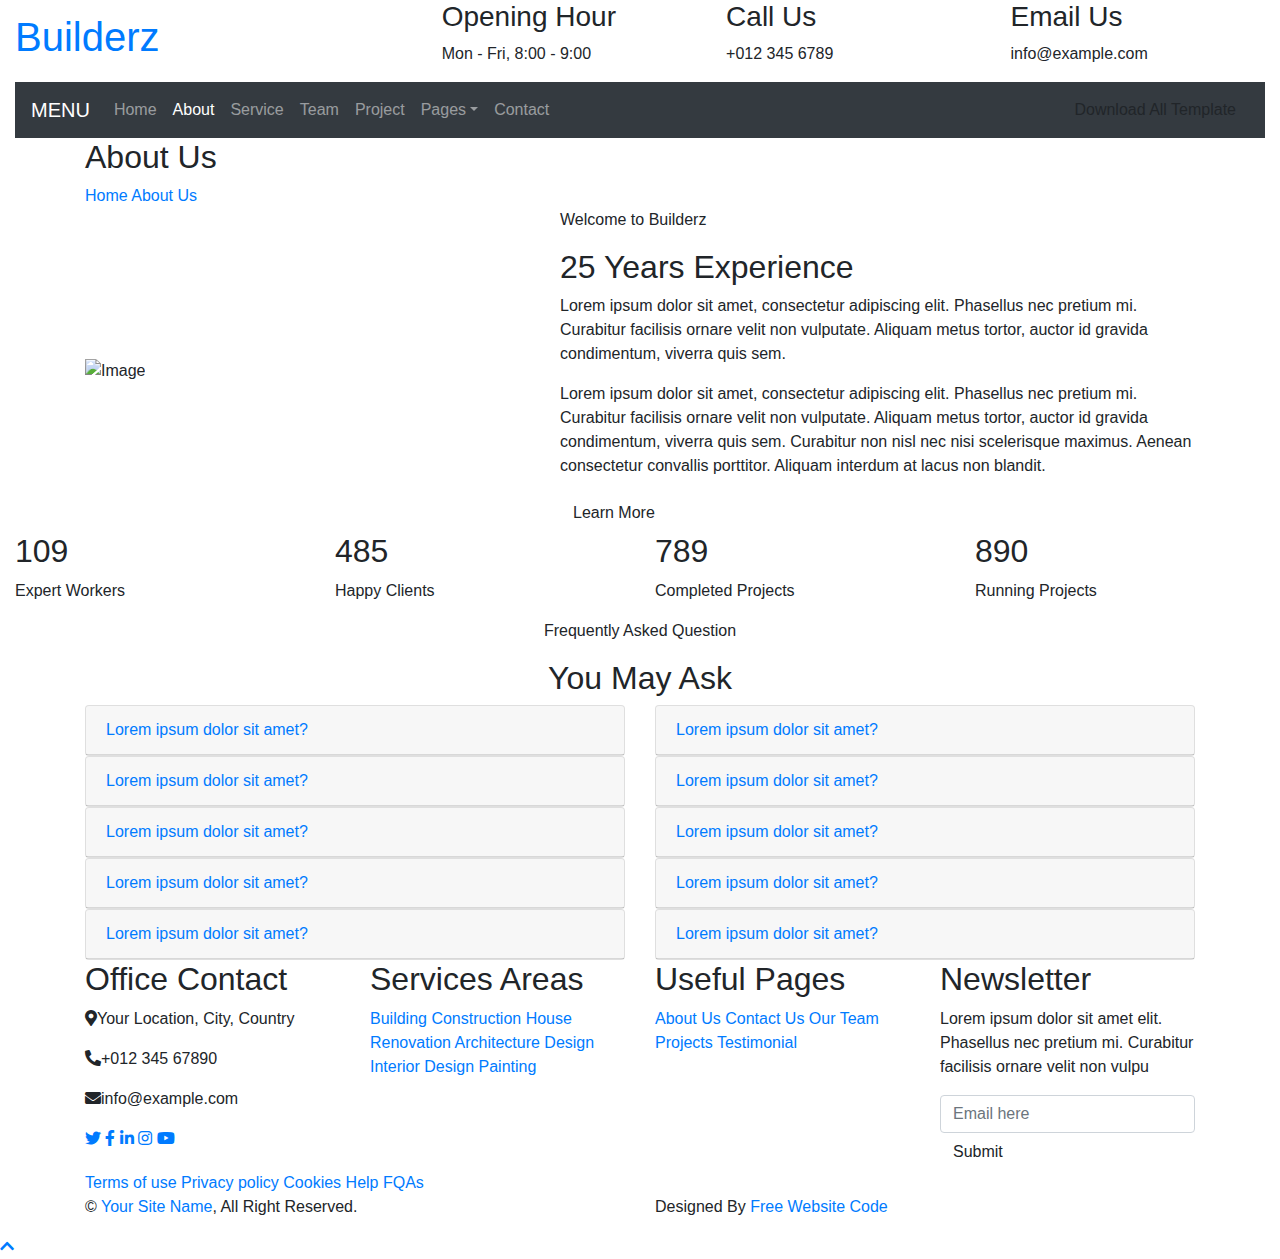
==== about.html @ ecb4511b "uploaded html files" ====
<!DOCTYPE html>
<html lang="en">
    <head>
        <meta charset="utf-8">
        <title>Builderz - Construction Company Website Template</title>
        <meta content="width=device-width, initial-scale=1.0" name="viewport">
        <meta content="Construction Company Website Template" name="keywords">
        <meta content="Construction Company Website Template" name="description">

        <!-- Favicon -->
        <link href="img/favicon.ico" rel="icon">

        <!-- Google Font -->
        <link href="https://fonts.googleapis.com/css2?family=Poppins:wght@100;200;300;400;500;600;700;800;900&display=swap" rel="stylesheet">

        <!-- CSS Libraries -->
        <link href="https://stackpath.bootstrapcdn.com/bootstrap/4.4.1/css/bootstrap.min.css" rel="stylesheet">
        <link href="https://cdnjs.cloudflare.com/ajax/libs/font-awesome/5.10.0/css/all.min.css" rel="stylesheet">
        <link href="lib/flaticon/font/flaticon.css" rel="stylesheet"> 
        <link href="lib/animate/animate.min.css" rel="stylesheet">
        <link href="lib/owlcarousel/assets/owl.carousel.min.css" rel="stylesheet">
        <link href="lib/lightbox/css/lightbox.min.css" rel="stylesheet">
        <link href="lib/slick/slick.css" rel="stylesheet">
        <link href="lib/slick/slick-theme.css" rel="stylesheet">

        <!-- Template Stylesheet -->
        <link href="css/style.css" rel="stylesheet">
    </head>

    <body>
        <div class="wrapper">
            <!-- Top Bar Start -->
            <div class="top-bar">
                <div class="container-fluid">
                    <div class="row align-items-center">
                        <div class="col-lg-4 col-md-12">
                            <div class="logo">
                                <a href="index.html">
                                    <h1>Builderz</h1>
                                    <!-- <img src="img/logo.jpg" alt="Logo"> -->
                                </a>
                            </div>
                        </div>
                        <div class="col-lg-8 col-md-7 d-none d-lg-block">
                            <div class="row">
                                <div class="col-4">
                                    <div class="top-bar-item">
                                        <div class="top-bar-icon">
                                            <i class="flaticon-calendar"></i>
                                        </div>
                                        <div class="top-bar-text">
                                            <h3>Opening Hour</h3>
                                            <p>Mon - Fri, 8:00 - 9:00</p>
                                        </div>
                                    </div>
                                </div>
                                <div class="col-4">
                                    <div class="top-bar-item">
                                        <div class="top-bar-icon">
                                            <i class="flaticon-call"></i>
                                        </div>
                                        <div class="top-bar-text">
                                            <h3>Call Us</h3>
                                            <p>+012 345 6789</p>
                                        </div>
                                    </div>
                                </div>
                                <div class="col-4">
                                    <div class="top-bar-item">
                                        <div class="top-bar-icon">
                                            <i class="flaticon-send-mail"></i>
                                        </div>
                                        <div class="top-bar-text">
                                            <h3>Email Us</h3>
                                            <p>info@example.com</p>
                                        </div>
                                    </div>
                                </div>
                            </div>
                        </div>
                    </div>
                </div>
            </div>
            <!-- Top Bar End -->

            <!-- Nav Bar Start -->
            <div class="nav-bar">
                <div class="container-fluid">
                    <nav class="navbar navbar-expand-lg bg-dark navbar-dark">
                        <a href="#" class="navbar-brand">MENU</a>
                        <button type="button" class="navbar-toggler" data-toggle="collapse" data-target="#navbarCollapse">
                            <span class="navbar-toggler-icon"></span>
                        </button>

                        <div class="collapse navbar-collapse justify-content-between" id="navbarCollapse">
                            <div class="navbar-nav mr-auto">
                                <a href="index.html" class="nav-item nav-link">Home</a>
                                <a href="about.html" class="nav-item nav-link active">About</a>
                                <a href="service.html" class="nav-item nav-link">Service</a>
                                <a href="team.html" class="nav-item nav-link">Team</a>
                                <a href="portfolio.html" class="nav-item nav-link">Project</a>
                                <div class="nav-item dropdown">
                                    <a href="#" class="nav-link dropdown-toggle" data-toggle="dropdown">Pages</a>
                                    <div class="dropdown-menu">
                                        <a href="blog.html" class="dropdown-item">Blog Page</a>
                                        <a href="single.html" class="dropdown-item">Single Page</a>
                                    </div>
                                </div>
                                <a href="contact.html" class="nav-item nav-link">Contact</a>
                            </div>
                            <div class="ml-auto">
                                <a class="btn" href="https://freewebsitecode.com">Download All Template</a>
                            </div>
                        </div>
                    </nav>
                </div>
            </div>
            <!-- Nav Bar End -->
            
            
            <!-- Page Header Start -->
            <div class="page-header">
                <div class="container">
                    <div class="row">
                        <div class="col-12">
                            <h2>About Us</h2>
                        </div>
                        <div class="col-12">
                            <a href="">Home</a>
                            <a href="">About Us</a>
                        </div>
                    </div>
                </div>
            </div>
            <!-- Page Header End -->


            <!-- About Start -->
            <div class="about wow fadeInUp" data-wow-delay="0.1s">
                <div class="container">
                    <div class="row align-items-center">
                        <div class="col-lg-5 col-md-6">
                            <div class="about-img">
                                <img src="img/about.jpg" alt="Image">
                            </div>
                        </div>
                        <div class="col-lg-7 col-md-6">
                            <div class="section-header text-left">
                                <p>Welcome to Builderz</p>
                                <h2>25 Years Experience</h2>
                            </div>
                            <div class="about-text">
                                <p>
                                    Lorem ipsum dolor sit amet, consectetur adipiscing elit. Phasellus nec pretium mi. Curabitur facilisis ornare velit non vulputate. Aliquam metus tortor, auctor id gravida condimentum, viverra quis sem.
                                </p>
                                <p>
                                    Lorem ipsum dolor sit amet, consectetur adipiscing elit. Phasellus nec pretium mi. Curabitur facilisis ornare velit non vulputate. Aliquam metus tortor, auctor id gravida condimentum, viverra quis sem. Curabitur non nisl nec nisi scelerisque maximus. Aenean consectetur convallis porttitor. Aliquam interdum at lacus non blandit.
                                </p>
                                <a class="btn" href="">Learn More</a>
                            </div>
                        </div>
                    </div>
                </div>
            </div>
            <!-- About End -->
            
            
            <!-- Fact Start -->
            <div class="fact">
                <div class="container-fluid">
                    <div class="row counters">
                        <div class="col-md-6 fact-left wow slideInLeft">
                            <div class="row">
                                <div class="col-6">
                                    <div class="fact-icon">
                                        <i class="flaticon-worker"></i>
                                    </div>
                                    <div class="fact-text">
                                        <h2 data-toggle="counter-up">109</h2>
                                        <p>Expert Workers</p>
                                    </div>
                                </div>
                                <div class="col-6">
                                    <div class="fact-icon">
                                        <i class="flaticon-building"></i>
                                    </div>
                                    <div class="fact-text">
                                        <h2 data-toggle="counter-up">485</h2>
                                        <p>Happy Clients</p>
                                    </div>
                                </div>
                            </div>
                        </div>
                        <div class="col-md-6 fact-right wow slideInRight">
                            <div class="row">
                                <div class="col-6">
                                    <div class="fact-icon">
                                        <i class="flaticon-address"></i>
                                    </div>
                                    <div class="fact-text">
                                        <h2 data-toggle="counter-up">789</h2>
                                        <p>Completed Projects</p>
                                    </div>
                                </div>
                                <div class="col-6">
                                    <div class="fact-icon">
                                        <i class="flaticon-crane"></i>
                                    </div>
                                    <div class="fact-text">
                                        <h2 data-toggle="counter-up">890</h2>
                                        <p>Running Projects</p>
                                    </div>
                                </div>
                            </div>
                        </div>
                    </div>
                </div>
            </div>
            <!-- Fact End -->
            
            
            <!-- FAQs Start -->
            <div class="faqs">
                <div class="container">
                    <div class="section-header text-center">
                        <p>Frequently Asked Question</p>
                        <h2>You May Ask</h2>
                    </div>
                    <div class="row">
                        <div class="col-md-6">
                            <div id="accordion-1">
                                <div class="card wow fadeInLeft" data-wow-delay="0.1s">
                                    <div class="card-header">
                                        <a class="card-link collapsed" data-toggle="collapse" href="#collapseOne">
                                            Lorem ipsum dolor sit amet?
                                        </a>
                                    </div>
                                    <div id="collapseOne" class="collapse" data-parent="#accordion-1">
                                        <div class="card-body">
                                            Lorem ipsum dolor sit amet, consectetur adipiscing elit. Phasellus nec pretium mi. Curabitur facilisis ornare velit non.
                                        </div>
                                    </div>
                                </div>
                                <div class="card wow fadeInLeft" data-wow-delay="0.2s">
                                    <div class="card-header">
                                        <a class="card-link collapsed" data-toggle="collapse" href="#collapseTwo">
                                            Lorem ipsum dolor sit amet?
                                        </a>
                                    </div>
                                    <div id="collapseTwo" class="collapse" data-parent="#accordion-1">
                                        <div class="card-body">
                                            Lorem ipsum dolor sit amet, consectetur adipiscing elit. Phasellus nec pretium mi. Curabitur facilisis ornare velit non.
                                        </div>
                                    </div>
                                </div>
                                <div class="card wow fadeInLeft" data-wow-delay="0.3s">
                                    <div class="card-header">
                                        <a class="card-link collapsed" data-toggle="collapse" href="#collapseThree">
                                            Lorem ipsum dolor sit amet?
                                        </a>
                                    </div>
                                    <div id="collapseThree" class="collapse" data-parent="#accordion-1">
                                        <div class="card-body">
                                            Lorem ipsum dolor sit amet, consectetur adipiscing elit. Phasellus nec pretium mi. Curabitur facilisis ornare velit non.
                                        </div>
                                    </div>
                                </div>
                                <div class="card wow fadeInLeft" data-wow-delay="0.4s">
                                    <div class="card-header">
                                        <a class="card-link collapsed" data-toggle="collapse" href="#collapseFour">
                                            Lorem ipsum dolor sit amet?
                                        </a>
                                    </div>
                                    <div id="collapseFour" class="collapse" data-parent="#accordion-1">
                                        <div class="card-body">
                                            Lorem ipsum dolor sit amet, consectetur adipiscing elit. Phasellus nec pretium mi. Curabitur facilisis ornare velit non.
                                        </div>
                                    </div>
                                </div>
                                <div class="card wow fadeInLeft" data-wow-delay="0.5s">
                                    <div class="card-header">
                                        <a class="card-link collapsed" data-toggle="collapse" href="#collapseFive">
                                            Lorem ipsum dolor sit amet?
                                        </a>
                                    </div>
                                    <div id="collapseFive" class="collapse" data-parent="#accordion-1">
                                        <div class="card-body">
                                            Lorem ipsum dolor sit amet, consectetur adipiscing elit. Phasellus nec pretium mi. Curabitur facilisis ornare velit non.
                                        </div>
                                    </div>
                                </div>
                            </div>
                        </div>
                        <div class="col-md-6">
                            <div id="accordion-2">
                                <div class="card wow fadeInRight" data-wow-delay="0.1s">
                                    <div class="card-header">
                                        <a class="card-link collapsed" data-toggle="collapse" href="#collapseSix">
                                            Lorem ipsum dolor sit amet?
                                        </a>
                                    </div>
                                    <div id="collapseSix" class="collapse" data-parent="#accordion-2">
                                        <div class="card-body">
                                            Lorem ipsum dolor sit amet, consectetur adipiscing elit. Phasellus nec pretium mi. Curabitur facilisis ornare velit non.
                                        </div>
                                    </div>
                                </div>
                                <div class="card wow fadeInRight" data-wow-delay="0.2s">
                                    <div class="card-header">
                                        <a class="card-link collapsed" data-toggle="collapse" href="#collapseSeven">
                                            Lorem ipsum dolor sit amet?
                                        </a>
                                    </div>
                                    <div id="collapseSeven" class="collapse" data-parent="#accordion-2">
                                        <div class="card-body">
                                            Lorem ipsum dolor sit amet, consectetur adipiscing elit. Phasellus nec pretium mi. Curabitur facilisis ornare velit non.
                                        </div>
                                    </div>
                                </div>
                                <div class="card wow fadeInRight" data-wow-delay="0.3s">
                                    <div class="card-header">
                                        <a class="card-link collapsed" data-toggle="collapse" href="#collapseEight">
                                            Lorem ipsum dolor sit amet?
                                        </a>
                                    </div>
                                    <div id="collapseEight" class="collapse" data-parent="#accordion-2">
                                        <div class="card-body">
                                            Lorem ipsum dolor sit amet, consectetur adipiscing elit. Phasellus nec pretium mi. Curabitur facilisis ornare velit non.
                                        </div>
                                    </div>
                                </div>
                                <div class="card wow fadeInRight" data-wow-delay="0.4s">
                                    <div class="card-header">
                                        <a class="card-link collapsed" data-toggle="collapse" href="#collapseNine">
                                            Lorem ipsum dolor sit amet?
                                        </a>
                                    </div>
                                    <div id="collapseNine" class="collapse" data-parent="#accordion-2">
                                        <div class="card-body">
                                            Lorem ipsum dolor sit amet, consectetur adipiscing elit. Phasellus nec pretium mi. Curabitur facilisis ornare velit non.
                                        </div>
                                    </div>
                                </div>
                                <div class="card wow fadeInRight" data-wow-delay="0.5s">
                                    <div class="card-header">
                                        <a class="card-link collapsed" data-toggle="collapse" href="#collapseTen">
                                            Lorem ipsum dolor sit amet?
                                        </a>
                                    </div>
                                    <div id="collapseTen" class="collapse" data-parent="#accordion-2">
                                        <div class="card-body">
                                            Lorem ipsum dolor sit amet, consectetur adipiscing elit. Phasellus nec pretium mi. Curabitur facilisis ornare velit non.
                                        </div>
                                    </div>
                                </div>
                            </div>
                        </div>
                    </div>
                </div>
            </div>
            <!-- FAQs End -->


            <!-- Footer Start -->
            <div class="footer wow fadeIn" data-wow-delay="0.3s">
                <div class="container">
                    <div class="row">
                        <div class="col-md-6 col-lg-3">
                            <div class="footer-contact">
                                <h2>Office Contact</h2>
                                <p><i class="fa fa-map-marker-alt"></i>Your Location, City, Country</p>
                                <p><i class="fa fa-phone-alt"></i>+012 345 67890</p>
                                <p><i class="fa fa-envelope"></i>info@example.com</p>
                                <div class="footer-social">
                                    <a href="https://freewebsitecode.com/"><i class="fab fa-twitter"></i></a>
                                    <a href="https://facebook.com/freewebsitecode"><i class="fab fa-facebook-f"></i></a>
                                    <a href="https://freewebsitecode.com/"><i class="fab fa-linkedin-in"></i></a>
                                    <a href="https://freewebsitecode.com/"><i class="fab fa-instagram"></i></a>
                                    <a href="https://www.youtube.com/channel/UC9HlQRmKgG3jeVD_fBxj1Pw/videos"><i class="fab fa-youtube"></i></a>
                                </div>
                            </div>
                        </div>
                        <div class="col-md-6 col-lg-3">
                            <div class="footer-link">
                                <h2>Services Areas</h2>
                                <a href="">Building Construction</a>
                                <a href="">House Renovation</a>
                                <a href="">Architecture Design</a>
                                <a href="">Interior Design</a>
                                <a href="">Painting</a>
                            </div>
                        </div>
                        <div class="col-md-6 col-lg-3">
                            <div class="footer-link">
                                <h2>Useful Pages</h2>
                                <a href="">About Us</a>
                                <a href="">Contact Us</a>
                                <a href="">Our Team</a>
                                <a href="">Projects</a>
                                <a href="">Testimonial</a>
                            </div>
                        </div>
                        <div class="col-md-6 col-lg-3">
                            <div class="newsletter">
                                <h2>Newsletter</h2>
                                <p>
                                    Lorem ipsum dolor sit amet elit. Phasellus nec pretium mi. Curabitur facilisis ornare velit non vulpu
                                </p>
                                <div class="form">
                                    <input class="form-control" placeholder="Email here">
                                    <button class="btn">Submit</button>
                                </div>
                            </div>
                        </div>
                    </div>
                </div>
                <div class="container footer-menu">
                    <div class="f-menu">
                        <a href="">Terms of use</a>
                        <a href="">Privacy policy</a>
                        <a href="">Cookies</a>
                        <a href="">Help</a>
                        <a href="">FQAs</a>
                    </div>
                </div>
                <div class="container copyright">
                    <div class="row">
                        <div class="col-md-6">
                            <p>&copy; <a href="https://freewebsitecode.com">Your Site Name</a>, All Right Reserved.</p>
                        </div>
						
						
                        <div class="col-md-6">
                            <p>Designed By <a href="https://freewebsitecode.com">Free Website Code</a></p>
                        </div>
                    </div>
                </div>
            </div>
            <!-- Footer End -->

            <a href="#" class="back-to-top"><i class="fa fa-chevron-up"></i></a>
        </div>

        <!-- JavaScript Libraries -->
        <script src="https://code.jquery.com/jquery-3.4.1.min.js"></script>
        <script src="https://stackpath.bootstrapcdn.com/bootstrap/4.4.1/js/bootstrap.bundle.min.js"></script>
        <script src="lib/easing/easing.min.js"></script>
        <script src="lib/wow/wow.min.js"></script>
        <script src="lib/owlcarousel/owl.carousel.min.js"></script>
        <script src="lib/isotope/isotope.pkgd.min.js"></script>
        <script src="lib/lightbox/js/lightbox.min.js"></script>
        <script src="lib/waypoints/waypoints.min.js"></script>
        <script src="lib/counterup/counterup.min.js"></script>
        <script src="lib/slick/slick.min.js"></script>

        <!-- Template Javascript -->
        <script src="js/main.js"></script>
    </body>
</html>
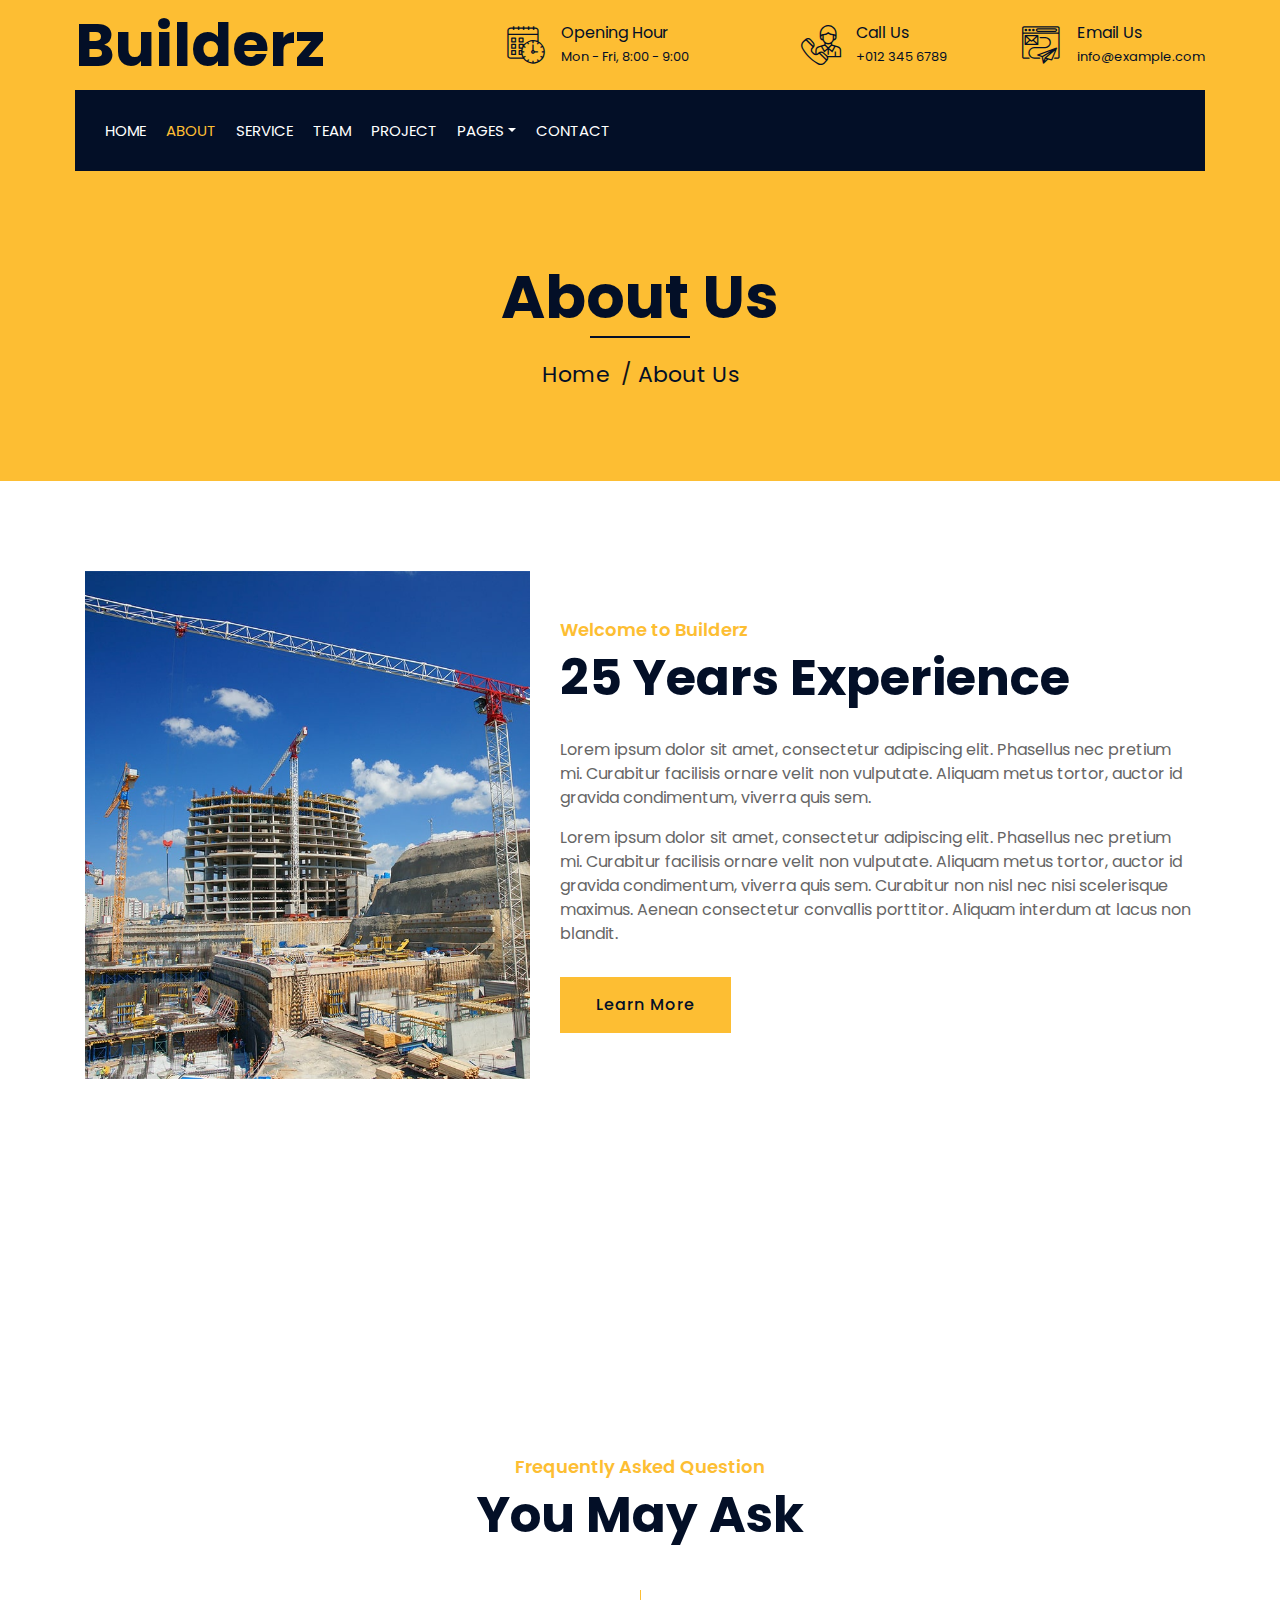
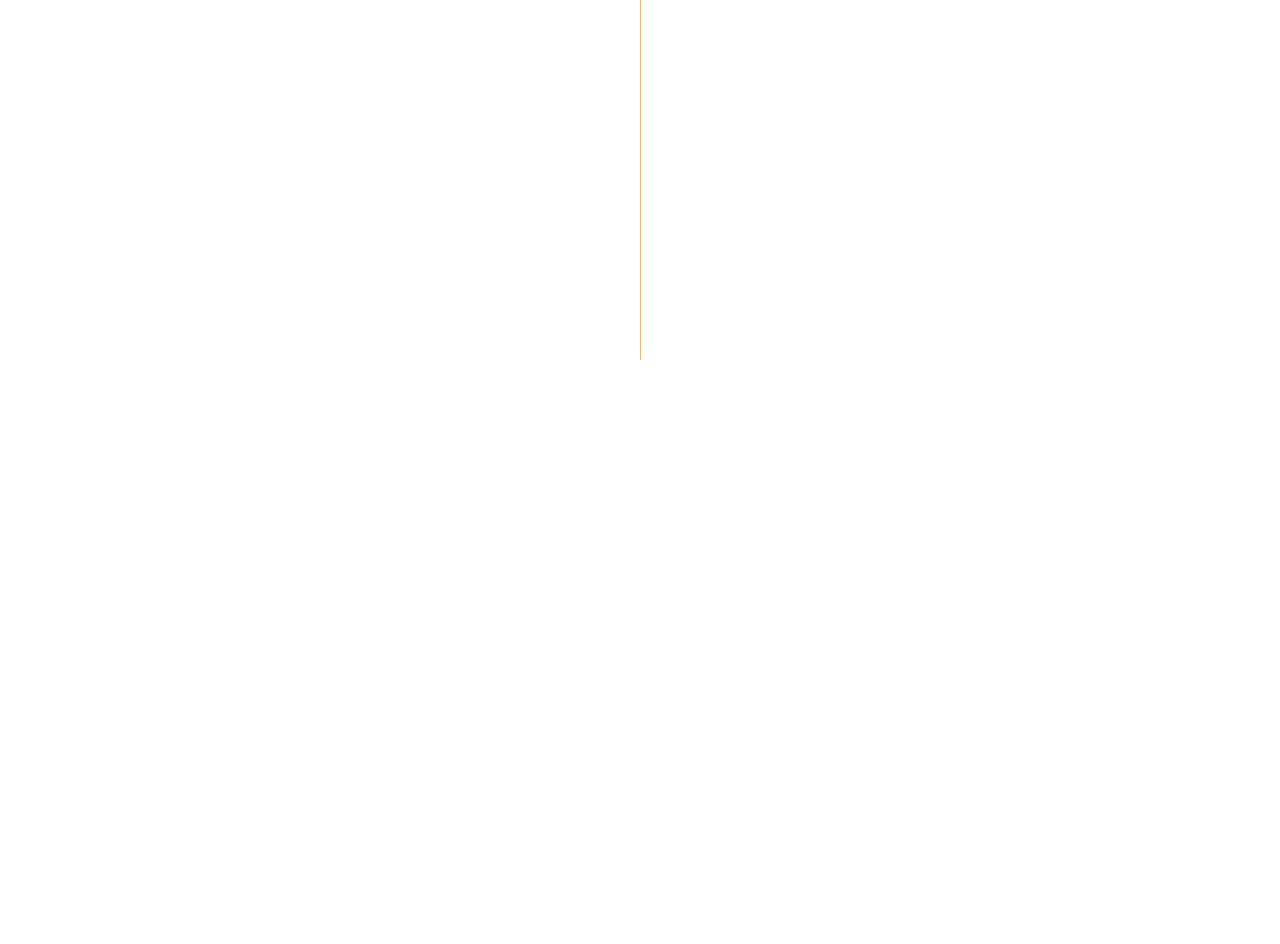
==== commit 8e6a07cb: "update" ====
--- a/about.html
+++ b/about.html
@@ -108,9 +108,6 @@
                                 </div>
                                 <a href="contact.html" class="nav-item nav-link">Contact</a>
                             </div>
-                            <div class="ml-auto">
-                                <a class="btn" href="https://freewebsitecode.com">Download All Template</a>
-                            </div>
                         </div>
                     </nav>
                 </div>
@@ -372,11 +369,11 @@
                                 <p><i class="fa fa-phone-alt"></i>+012 345 67890</p>
                                 <p><i class="fa fa-envelope"></i>info@example.com</p>
                                 <div class="footer-social">
-                                    <a href="https://freewebsitecode.com/"><i class="fab fa-twitter"></i></a>
-                                    <a href="https://facebook.com/freewebsitecode"><i class="fab fa-facebook-f"></i></a>
-                                    <a href="https://freewebsitecode.com/"><i class="fab fa-linkedin-in"></i></a>
-                                    <a href="https://freewebsitecode.com/"><i class="fab fa-instagram"></i></a>
-                                    <a href="https://www.youtube.com/channel/UC9HlQRmKgG3jeVD_fBxj1Pw/videos"><i class="fab fa-youtube"></i></a>
+                                    <a href="#"><i class="fab fa-twitter"></i></a>
+                                    <a href="#"><i class="fab fa-facebook-f"></i></a>
+                                    <a href="#"><i class="fab fa-linkedin-in"></i></a>
+                                    <a href="#"><i class="fab fa-instagram"></i></a>
+                                    <a href="#"><i class="fab fa-youtube"></i></a>
                                 </div>
                             </div>
                         </div>
@@ -426,12 +423,12 @@
                 <div class="container copyright">
                     <div class="row">
                         <div class="col-md-6">
-                            <p>&copy; <a href="https://freewebsitecode.com">Your Site Name</a>, All Right Reserved.</p>
+                            <p>&copy; <a href="#">Your Site Name</a>, All Right Reserved.</p>
                         </div>
 						
 						
                         <div class="col-md-6">
-                            <p>Designed By <a href="https://freewebsitecode.com">Free Website Code</a></p>
+                            <p>Designed By <a href="#">Free Website Code</a></p>
                         </div>
                     </div>
                 </div>
--- a/lib/flaticon/font/flaticon.css
+++ b/lib/flaticon/font/flaticon.css
@@ -0,0 +1,42 @@
+	/*
+  	Flaticon icon font: Flaticon
+  	Creation date: 23/08/2020 07:24
+  	*/
+
+@font-face {
+  font-family: "Flaticon";
+  src: url("./Flaticon.eot");
+  src: url("./Flaticon.eot?#iefix") format("embedded-opentype"),
+       url("./Flaticon.woff2") format("woff2"),
+       url("./Flaticon.woff") format("woff"),
+       url("./Flaticon.ttf") format("truetype"),
+       url("./Flaticon.svg#Flaticon") format("svg");
+  font-weight: normal;
+  font-style: normal;
+}
+
+@media screen and (-webkit-min-device-pixel-ratio:0) {
+  @font-face {
+    font-family: "Flaticon";
+    src: url("./Flaticon.svg#Flaticon") format("svg");
+  }
+}
+
+[class^="flaticon-"]:before, [class*=" flaticon-"]:before,
+[class^="flaticon-"]:after, [class*=" flaticon-"]:after {   
+  font-family: Flaticon;
+        font-size: 20px;
+font-style: normal;
+margin-left: 20px;
+}
+
+.flaticon-concrete:before { content: "\f100"; }
+.flaticon-worker:before { content: "\f101"; }
+.flaticon-measure:before { content: "\f102"; }
+.flaticon-building:before { content: "\f103"; }
+.flaticon-brush:before { content: "\f104"; }
+.flaticon-crane:before { content: "\f105"; }
+.flaticon-call:before { content: "\f106"; }
+.flaticon-calendar:before { content: "\f107"; }
+.flaticon-send-mail:before { content: "\f108"; }
+.flaticon-address:before { content: "\f109"; }--- a/css/style.css
+++ b/css/style.css
@@ -0,0 +1,2235 @@
+/*******************************/
+/********* General CSS *********/
+/*******************************/
+body {
+    color: #666666;
+    background: #dddddd;
+    font-family: 'Poppins', sans-serif;
+    font-weight: 400;
+}
+
+h1,
+h2, 
+h3, 
+h4,
+h5, 
+h6 {
+    color: #030f27;
+}
+
+a {
+    color: #666666;
+    transition: .3s;
+}
+
+a:hover,
+a:active,
+a:focus {
+    color: #fdbe33;
+    outline: none;
+    text-decoration: none;
+}
+
+.btn:focus {
+    box-shadow: none;
+}
+
+.wrapper {
+    position: relative;
+    width: 100%;
+    max-width: 1366px;
+    margin: 0 auto;
+    background: #ffffff;
+}
+
+.back-to-top {
+    position: fixed;
+    display: none;
+    background: #fdbe33;
+    color: #121518;
+    width: 44px;
+    height: 44px;
+    text-align: center;
+    line-height: 1;
+    font-size: 22px;
+    right: 15px;
+    bottom: 15px;
+    transition: background 0.5s;
+    z-index: 9;
+}
+
+.back-to-top:hover {
+    color: #fdbe33;
+    background: #121518;
+}
+
+.back-to-top i {
+    padding-top: 10px;
+}
+
+.btn {
+    transition: .3s;
+}
+
+
+/**********************************/
+/********** Top Bar CSS ***********/
+/**********************************/
+.top-bar {
+    position: relative;
+    height: 90px;
+    background: #fdbe33;
+}
+
+.top-bar .logo {
+    padding: 15px 0;
+    text-align: left;
+    overflow: hidden;
+}
+
+.top-bar .logo h1 {
+    margin: 0;
+    color: #030f27;
+    font-size: 60px;
+    line-height: 60px;
+    font-weight: 700;
+}
+
+.top-bar .logo img {
+    max-width: 100%;
+    max-height: 60px;
+}
+
+.top-bar .top-bar-item {
+    display: flex;
+    align-items: center;
+    justify-content: flex-end;
+}
+
+.top-bar .top-bar-icon {
+    width: 40px;
+    display: flex;
+    align-items: center;
+    justify-content: center;
+}
+
+.top-bar .top-bar-icon [class^="flaticon-"]::before {
+    margin: 0;
+    color: #030f27;
+    font-size: 40px;
+}
+
+.top-bar .top-bar-text {
+    padding-left: 15px;
+}
+
+.top-bar .top-bar-text h3 {
+    margin: 0 0 5px 0;
+    color: #030f27;
+    font-size: 16px;
+    font-weight: 400;
+}
+
+.top-bar .top-bar-text p {
+    margin: 0;
+    color: #030f27;
+    font-size: 13px;
+    font-weight: 400;
+}
+
+@media (min-width: 992px) {
+    .top-bar {
+        padding: 0 60px;
+    }
+}
+
+@media (max-width: 991.98px) {
+    .top-bar .logo {
+        text-align: center;
+    }
+}
+
+
+/**********************************/
+/*********** Nav Bar CSS **********/
+/**********************************/
+.nav-bar {
+    position: relative;
+    background: #fdbe33;
+    transition: .3s;
+}
+
+.nav-bar .container-fluid {
+    padding: 0;
+}
+
+.nav-bar.nav-sticky {
+    position: fixed;
+    top: 0;
+    width: 100%;
+    max-width: 1366px;
+    box-shadow: 0 2px 5px rgba(0, 0, 0, .3);
+    z-index: 999;
+}
+
+.nav-bar .navbar {
+    height: 100%;
+    background: #030f27 !important;
+}
+
+.navbar-dark .navbar-nav .nav-link,
+.navbar-dark .navbar-nav .nav-link:focus,
+.navbar-dark .navbar-nav .nav-link:hover,
+.navbar-dark .navbar-nav .nav-link.active {
+    padding: 10px 10px 8px 10px;
+    color: #ffffff;
+}
+
+.navbar-dark .navbar-nav .nav-link:hover,
+.navbar-dark .navbar-nav .nav-link.active {
+    color: #fdbe33;
+    transition: none;
+}
+
+.nav-bar .dropdown-menu {
+    margin-top: 0;
+    border: 0;
+    border-radius: 0;
+    background: #f8f9fa;
+}
+
+.nav-bar .btn {
+    color: #ffffff;
+    border: 2px solid #ffffff;
+    border-radius: 0;
+}
+
+.nav-bar .btn:hover {
+    color: #030f27;
+    background: #fdbe33;
+    border-color: #fdbe33;
+}
+
+@media (min-width: 992px) {
+    .nav-bar {
+        padding: 0 75px;
+    }
+    
+    .nav-bar.nav-sticky {
+        padding: 0;
+    }
+    
+    .nav-bar .navbar {
+        padding: 20px;
+    }
+    
+    .nav-bar .navbar-brand {
+        display: none;
+    }
+    
+    .nav-bar a.nav-link {
+        padding: 8px 15px;
+        font-size: 15px;
+        text-transform: uppercase;
+    }
+}
+
+@media (max-width: 991.98px) {
+    .nav-bar .navbar {
+        padding: 15px;
+    }
+    
+    .nav-bar a.nav-link {
+        padding: 5px;
+    }
+    
+    .nav-bar .dropdown-menu {
+        box-shadow: none;
+    }
+    
+    .nav-bar .btn {
+        display: none;
+    }
+}
+
+
+/*******************************/
+/******** Carousel CSS *********/
+/*******************************/
+.carousel {
+    position: relative;
+    width: 100%;
+    height: calc(100vh - 170px);
+    min-height: 400px;
+    margin: 0 auto;
+    text-align: center;
+    overflow: hidden;
+}
+
+.carousel .carousel-inner,
+.carousel .carousel-item {
+    position: relative;
+    width: 100%;
+    height: 100%;
+}
+
+.carousel .carousel-item img {
+    width: 100%;
+    height: 100%;
+    object-fit: cover;
+}
+
+.carousel .carousel-item::after {
+    position: absolute;
+    content: "";
+    width: 100%;
+    height: 100%;
+    top: 0;
+    left: 0;
+    background: rgba(0, 0, 0, .3);
+    z-index: 1;
+}
+
+.carousel .carousel-caption {
+    position: absolute;
+    top: 0;
+    bottom: 0;
+    display: flex;
+    align-items: center;
+    justify-content: center;
+    flex-direction: column;
+    height: calc(100vh - 170px);
+    min-height: 400px;
+}
+
+.carousel .carousel-caption p {
+    color: #ffffff;
+    font-size: 30px;
+    margin-bottom: 15px;
+    letter-spacing: 1px;
+}
+
+.carousel .carousel-caption h1 {
+    color: #ffffff;
+    font-size: 60px;
+    font-weight: 700;
+    margin-bottom: 35px;
+}
+
+.carousel .carousel-caption .btn {
+    padding: 15px 35px;
+    font-size: 18px;
+    font-weight: 500;
+    letter-spacing: 1px;
+    text-transform: uppercase;
+    color: #ffffff;
+    background: transparent;
+    border: 2px solid #ffffff;
+    border-radius: 0;
+    transition: .3s;
+}
+
+.carousel .carousel-caption .btn:hover {
+    color: #030f27;
+    background: #fdbe33;
+    border-color: #fdbe33;
+}
+
+@media (max-width: 767.98px) {
+    .carousel .carousel-caption h1 {
+        font-size: 40px;
+        font-weight: 700;
+    }
+    
+    .carousel .carousel-caption p {
+        font-size: 20px;
+    }
+    
+    .carousel .carousel-caption .btn {
+        padding: 12px 30px;
+        font-size: 18px;
+        font-weight: 500;
+        letter-spacing: 0;
+    }
+}
+
+@media (max-width: 575.98px) {
+    .carousel .carousel-caption h1 {
+        font-size: 30px;
+        font-weight: 500;
+    }
+    
+    .carousel .carousel-caption p {
+        font-size: 16px;
+    }
+    
+    .carousel .carousel-caption .btn {
+        padding: 10px 25px;
+        font-size: 16px;
+        font-weight: 400;
+        letter-spacing: 0;
+    }
+}
+
+.carousel .animated {
+    -webkit-animation-duration: 1.5s;
+    animation-duration: 1.5s;
+}
+
+
+/*******************************/
+/******* Page Header CSS *******/
+/*******************************/
+.page-header {
+    position: relative;
+    margin-bottom: 45px;
+    padding: 90px 0;
+    text-align: center;
+    background: #fdbe33;
+}
+
+.page-header h2 {
+    position: relative;
+    color: #030f27;
+    font-size: 60px;
+    font-weight: 700;
+    margin-bottom: 20px;
+    padding-bottom: 5px;
+}
+
+.page-header h2::after {
+    position: absolute;
+    content: "";
+    width: 100px;
+    height: 2px;
+    left: calc(50% - 50px);
+    bottom: 0;
+    background: #030f27;
+}
+
+.page-header a {
+    position: relative;
+    padding: 0 12px;
+    font-size: 22px;
+    color: #030f27;
+}
+
+.page-header a:hover {
+    color: #ffffff;
+}
+
+.page-header a::after {
+    position: absolute;
+    content: "/";
+    width: 8px;
+    height: 8px;
+    top: -2px;
+    right: -7px;
+    text-align: center;
+    color: #121518;
+}
+
+.page-header a:last-child::after {
+    display: none;
+}
+
+@media (max-width: 991.98px) {
+    .page-header {
+        padding: 60px 0;
+    }
+    
+    .page-header h2 {
+        font-size: 45px;
+    }
+    
+    .page-header a {
+        font-size: 20px;
+    }
+}
+
+@media (max-width: 767.98px) {
+    .page-header {
+        padding: 45px 0;
+    }
+    
+    .page-header h2 {
+        font-size: 35px;
+    }
+    
+    .page-header a {
+        font-size: 18px;
+    }
+}
+
+
+/*******************************/
+/******* Section Header ********/
+/*******************************/
+.section-header {
+    position: relative;
+    width: 100%;
+    margin-bottom: 45px;
+}
+
+.section-header p {
+    color: #fdbe33;
+    font-size: 18px;
+    font-weight: 600;
+    margin-bottom: 5px;
+}
+
+.section-header h2 {
+    margin: 0;
+    position: relative;
+    font-size: 50px;
+    font-weight: 700;
+}
+
+@media (max-width: 767.98px) {
+    .section-header h2 {
+        font-size: 30px;
+    }
+}
+
+
+/*******************************/
+/********* Feature CSS *********/
+/*******************************/
+.feature {
+    position: relative;
+    margin-bottom: 45px;
+}
+
+.feature .col-md-12 {
+    background: #030f27;
+}
+    
+.feature .col-md-12:nth-child(2n) {
+    color: #030f27;
+    background: #fdbe33;
+}
+
+.feature .feature-item {
+    min-height: 250px;
+    padding: 30px;
+    display: flex;
+    align-items: center;
+    justify-content: flex-start;
+}
+
+.feature .feature-icon {
+    position: relative;
+    width: 60px;
+    display: flex;
+    align-items: center;
+    justify-content: center;
+}
+
+.feature .feature-icon::before {
+    position: absolute;
+    content: "";
+    width: 80px;
+    height: 80px;
+    top: -20px;
+    left: -10px;
+    border: 2px dotted #ffffff;
+    border-radius: 60px;
+    z-index: 1;
+}
+
+.feature .feature-icon::after {
+    position: absolute;
+    content: "";
+    width: 79px;
+    height: 79px;
+    top: -18px;
+    left: -9px;
+    background: #030f27;
+    border-radius: 60px;
+    z-index: 2;
+}
+
+.feature .col-md-12:nth-child(2n) .feature-icon::after {
+    background: #fdbe33;
+}
+
+.feature .feature-icon [class^="flaticon-"]::before {
+    position: relative;
+    margin: 0;
+    color: #fdbe33;
+    font-size: 60px;
+    line-height: 60px;
+    z-index: 3;
+}
+
+.feature .feature-text {
+    padding-left: 30px;
+}
+
+.feature .feature-text h3 {
+    margin: 0 0 10px 0;
+    color: #fdbe33;
+    font-size: 25px;
+    font-weight: 600;
+}
+
+.feature .feature-text p {
+    margin: 0;
+    color: #fdbe33;
+    font-size: 18px;
+    font-weight: 400;
+}
+
+.feature .col-md-12:nth-child(2n) [class^="flaticon-"]::before,
+.feature .col-md-12:nth-child(2n) h3,
+.feature .col-md-12:nth-child(2n) p {
+    color: #030f27;
+}
+
+
+/*******************************/
+/********** About CSS **********/
+/*******************************/
+.about {
+    position: relative;
+    width: 100%;
+    padding: 45px 0;
+}
+
+.about .section-header {
+    margin-bottom: 30px;
+}
+
+.about .about-img {
+    position: relative;
+    height: 100%;
+}
+
+.about .about-img img {
+    width: 100%;
+    height: 100%;
+    object-fit: cover;
+}
+
+.about .about-text p {
+    font-size: 16px;
+}
+
+.about .about-text a.btn {
+    position: relative;
+    margin-top: 15px;
+    padding: 15px 35px;
+    font-size: 16px;
+    font-weight: 500;
+    letter-spacing: 1px;
+    color: #030f27;
+    border-radius: 0;
+    background: #fdbe33;
+    transition: .3s;
+}
+
+.about .about-text a.btn:hover {
+    color: #fdbe33;
+    background: #030f27;
+}
+
+@media (max-width: 767.98px) {
+    .about .about-img {
+        margin-bottom: 30px;
+        height: auto;
+    }
+}
+
+
+/*******************************/
+/********** Fact CSS ***********/
+/*******************************/
+.fact {
+    position: relative;
+    width: 100%;
+    padding: 45px 0;
+}
+
+.fact .col-6 {
+    display: flex;
+    align-items: flex-start;
+}
+
+.fact .fact-icon {
+    position: relative;
+    margin: 7px 15px 0 15px;
+    width: 60px;
+    display: flex;
+    align-items: center;
+    justify-content: center;
+}
+
+.fact .fact-icon [class^="flaticon-"]::before {
+    margin: 0;
+    font-size: 60px;
+    line-height: 60px;
+    background-image: linear-gradient(#ffffff, #fdbe33);
+    -webkit-background-clip: text;
+    -webkit-text-fill-color: transparent;
+}
+
+.fact .fact-right .fact-icon [class^="flaticon-"]::before {
+    background-image: linear-gradient(#ffffff, #030f27);
+}
+
+.fact .fact-left,
+.fact .fact-right {
+    padding-top: 60px;
+    padding-bottom: 60px;
+}
+
+.fact .fact-text h2 {
+    font-size: 35px;
+    font-weight: 700;
+}
+
+.fact .fact-text p {
+    margin: 0;
+    font-size: 16px;
+    font-weight: 600;
+    text-transform: uppercase;
+}
+
+.fact .fact-left {
+    color: #fdbe33;
+    background: #030f27;
+}
+
+.fact .fact-right {
+    color: #030f27;
+    background: #fdbe33;
+}
+
+.fact .fact-left h2 {
+    color: #fdbe33;
+}
+
+
+/*******************************/
+/********* Service CSS *********/
+/*******************************/
+.service {
+    position: relative;
+    width: 100%;
+    padding: 45px 0 15px 0;
+}
+
+.service .service-item {
+    position: relative;
+    width: 100%;
+    text-align: center;
+    margin-bottom: 30px;
+}
+
+.service .service-img {
+    position: relative;
+    overflow: hidden;
+}
+
+.service .service-img img {
+    width: 100%;
+}
+
+.service .service-overlay {
+    position: absolute;
+    width: 100%;
+    height: 100%;
+    top: 0;
+    left: 0;
+    padding: 30px;
+    display: flex;
+    align-items: center;
+    justify-content: center;
+    background: rgba(3, 15, 39, .7);
+    transition: .5s;
+    opacity: 0;
+}
+
+.service .service-item:hover .service-overlay {
+    opacity: 1;
+}
+
+.service .service-overlay p {
+    margin: 0;
+    color: #ffffff;
+}
+
+.service .service-text {
+    display: flex;
+    align-items: center;
+    height: 60px;
+    background: #030f27;
+    overflow: hidden;
+    white-space: nowrap;
+    text-overflow: ellipsis;
+}
+
+.service .service-text h3 {
+    margin: 0;
+    padding: 0 15px 0 25px;
+    width: calc(100% - 60px);
+    font-size: 20px;
+    font-weight: 700;
+    color: #fdbe33;
+    text-align: left;
+    overflow: hidden;
+    white-space: nowrap;
+    text-overflow: ellipsis;
+}
+
+.service .service-item a.btn {
+    width: 60px;
+    height: 60px;
+    padding: 3px 0 0 3px;
+    display: flex;
+    align-items: center;
+    justify-content: center;
+    font-size: 60px;
+    line-height: 60px;
+    font-weight: 100;
+    color: #030f27;
+    background: #fdbe33;
+    border-radius: 0;
+    transition: .3s;
+}
+
+.service .service-item:hover a.btn {
+    color: #ffffff;
+}
+
+
+/*******************************/
+/********** Video CSS **********/
+/*******************************/
+.video {
+    position: relative;
+    margin: 45px 0;
+    height: 100%;
+    min-height: 500px;
+    background: linear-gradient(rgba(3, 15, 39, .9), rgba(3, 15, 39, .9)), url(../img/carousel-1.jpg);
+    background-attachment: fixed;
+    background-position: center;
+    background-repeat: no-repeat;
+    background-size: cover;
+}
+
+.video .btn-play {
+    position: absolute;
+    z-index: 1;
+    top: 50%;
+    left: 50%;
+    transform: translateX(-50%) translateY(-50%);
+    box-sizing: content-box;
+    display: block;
+    width: 32px;
+    height: 44px;
+    border-radius: 50%;
+    border: none;
+    outline: none;
+    padding: 18px 20px 18px 28px;
+}
+
+.video .btn-play:before {
+    content: "";
+    position: absolute;
+    z-index: 0;
+    left: 50%;
+    top: 50%;
+    transform: translateX(-50%) translateY(-50%);
+    display: block;
+    width: 100px;
+    height: 100px;
+    background: #fdbe33;
+    border-radius: 50%;
+    animation: pulse-border 1500ms ease-out infinite;
+}
+
+.video .btn-play:after {
+    content: "";
+    position: absolute;
+    z-index: 1;
+    left: 50%;
+    top: 50%;
+    transform: translateX(-50%) translateY(-50%);
+    display: block;
+    width: 100px;
+    height: 100px;
+    background: #fdbe33;
+    border-radius: 50%;
+    transition: all 200ms;
+}
+
+.video .btn-play:hover:after {
+    background-color: darken(#fdbe33, 10%);
+}
+
+.video .btn-play img {
+    position: relative;
+    z-index: 3;
+    max-width: 100%;
+    width: auto;
+    height: auto;
+}
+
+.video .btn-play span {
+    display: block;
+    position: relative;
+    z-index: 3;
+    width: 0;
+    height: 0;
+    border-left: 32px solid #030f27;
+    border-top: 22px solid transparent;
+    border-bottom: 22px solid transparent;
+}
+
+@keyframes pulse-border {
+  0% {
+    transform: translateX(-50%) translateY(-50%) translateZ(0) scale(1);
+    opacity: 1;
+  }
+  100% {
+    transform: translateX(-50%) translateY(-50%) translateZ(0) scale(1.5);
+    opacity: 0;
+  }
+}
+
+#videoModal .modal-dialog {
+    position: relative;
+    max-width: 800px;
+    margin: 60px auto 0 auto;
+}
+
+#videoModal .modal-body {
+    position: relative;
+    padding: 0px;
+}
+
+#videoModal .close {
+    position: absolute;
+    width: 30px;
+    height: 30px;
+    right: 0px;
+    top: -30px;
+    z-index: 999;
+    font-size: 30px;
+    font-weight: normal;
+    color: #ffffff;
+    background: #000000;
+    opacity: 1;
+}
+
+
+/*******************************/
+/*********** Team CSS **********/
+/*******************************/
+.team {
+    position: relative;
+    width: 100%;
+    padding: 45px 0 15px 0;
+}
+
+.team .team-item {
+    position: relative;
+    margin-bottom: 30px;
+    overflow: hidden;
+}
+
+.team .team-img {
+    position: relative;
+}
+
+.team .team-img img {
+    width: 100%;
+}
+
+.team .team-text {
+    position: relative;
+    padding: 25px 15px;
+    text-align: center;
+    background: #030f27;
+    transition: .5s;
+}
+
+.team .team-text h2 {
+    font-size: 20px;
+    font-weight: 600;
+    color: #fdbe33;
+    transition: .5s;
+}
+
+.team .team-text p {
+    margin: 0;
+    color: #ffffff;
+}
+
+.team .team-item:hover .team-text {
+    background: #fdbe33;
+}
+
+.team .team-item:hover .team-text h2 {
+    color: #030f27;
+    letter-spacing: 1px;
+}
+
+.team .team-social {
+    position: absolute;
+    width: 100px;
+    top: 0;
+    left: -50px;
+    display: flex;
+    flex-direction: column;
+    font-size: 0;
+}
+
+.team .team-social a {
+    position: relative;
+    left: 0;
+    width: 50px;
+    height: 50px;
+    display: flex;
+    align-items: center;
+    justify-content: center;
+    font-size: 18px;
+    color: #ffffff;
+}
+
+.team .team-item:hover .team-social a:first-child {
+    background: #00acee;
+    left: 50px;
+    transition: .3s 0s;
+}
+
+.team .team-item:hover .team-social a:nth-child(2) {
+    background: #3b5998;
+    left: 50px;
+    transition: .3s .1s;
+}
+
+.team .team-item:hover .team-social a:nth-child(3) {
+    background: #0e76a8;
+    left: 50px;
+    transition: .3s .2s;
+}
+
+.team .team-item:hover .team-social a:nth-child(4) {
+    background: #3f729b;
+    left: 50px;
+    transition: .3s .3s;
+}
+
+
+/*******************************/
+/*********** FAQs CSS **********/
+/*******************************/
+.faqs {
+    position: relative;
+    width: 100%;
+    padding: 45px 0;
+}
+
+.faqs .row {
+    position: relative;
+}
+
+.faqs .row::after {
+    position: absolute;
+    content: "";
+    width: 1px;
+    height: 100%;
+    top: 0;
+    left: calc(50% - .5px);
+    background: #fdbe33;
+}
+
+.faqs #accordion-1 {
+    padding-right: 15px;
+}
+
+.faqs #accordion-2 {
+    padding-left: 15px;
+}
+
+@media(max-width: 767.98px) {
+    .faqs .row::after {
+        display: none;
+    }
+    
+    .faqs #accordion-1,
+    .faqs #accordion-2 {
+        padding: 0;
+    }
+    
+    .faqs #accordion-2 {
+        padding-top: 15px;
+    }
+}
+
+.faqs .card {
+    margin-bottom: 15px;
+    border: none;
+    border-radius: 0;
+}
+
+.faqs .card:last-child {
+    margin-bottom: 0;
+}
+
+.faqs .card-header {
+    padding: 0;
+    border: none;
+    background: #ffffff;
+}
+
+.faqs .card-header a {
+    display: block;
+    padding: 10px 25px;
+    width: 100%;
+    color: #121518;
+    font-size: 16px;
+    line-height: 40px;
+    border: 1px solid rgba(0, 0, 0, .1);
+    transition: .5s;
+}
+
+.faqs .card-header [data-toggle="collapse"][aria-expanded="true"] {
+    background: #fdbe33;
+}
+
+.faqs .card-header [data-toggle="collapse"]:after {
+    font-family: 'font Awesome 5 Free';
+    content: "\f067";
+    float: right;
+    color: #fdbe33;
+    font-size: 12px;
+    font-weight: 900;
+    transition: .5s;
+}
+
+.faqs .card-header [data-toggle="collapse"][aria-expanded="true"]:after {
+    font-family: 'font Awesome 5 Free';
+    content: "\f068";
+    float: right;
+    color: #030f27;
+    font-size: 12px;
+    font-weight: 900;
+    transition: .5s;
+}
+
+.faqs .card-body {
+    padding: 20px 25px;
+    font-size: 16px;
+    background: #ffffff;
+    border: 1px solid rgba(0, 0, 0, .1);
+    border-top: none;
+}
+
+
+/*******************************/
+/******* Testimonial CSS *******/
+/*******************************/
+.testimonial {
+    position: relative;
+    margin: 45px 0;
+    padding: 90px 0;
+    text-align: center;
+    background: linear-gradient(rgba(3, 15, 39, .9), rgba(3, 15, 39, .9)), url(../img/carousel-1.jpg);
+    background-attachment: fixed;
+    background-position: center;
+    background-repeat: no-repeat;
+    background-size: cover;
+}
+
+.testimonial .container {
+    max-width: 760px;
+}
+
+.about-page .testimonial {
+    padding-bottom: 90px;
+}
+
+.testimonial .testimonial-slider-nav {
+    position: relative;
+    width: 300px;
+    margin: 0 auto;
+}
+
+.testimonial .testimonial-slider-nav .slick-slide {
+    position: relative;
+    opacity: 0;
+    transition: .5s;
+}
+
+.testimonial .testimonial-slider-nav .slick-active {
+    opacity: 1;
+    transform: scale(1.3);
+}
+
+.testimonial .testimonial-slider-nav .slick-center {
+    transform: scale(1.8);
+    z-index: 1;
+}
+
+.testimonial .testimonial-slider-nav .slick-slide img {
+    position: relative;
+    display: block;
+    margin-top: 37px;
+    width: 100%;
+    height: auto;
+    border-radius: 100px;
+}
+
+.testimonial .testimonial-slider {
+    position: relative;
+    margin-top: 15px;
+    padding-top: 50px;
+}
+
+.testimonial .testimonial-slider::before {
+    position: absolute;
+    content: "";
+    width: 60px;
+    height: 50px;
+    top: 0;
+    left: calc(50% - 30px);
+    background: url(../img/quote.png) top center no-repeat;
+}
+
+.testimonial .testimonial-slider h3 {
+    color: #fdbe33;
+    font-size: 22px;
+    font-weight: 700;
+}
+
+.testimonial .testimonial-slider h4 {
+    font-size: 14px;
+    font-weight: 300;
+    color: #ffffff;
+    font-style: italic;
+    margin-bottom: 10px;
+}
+
+.testimonial .testimonial-slider p {
+    color: #ffffff;
+    font-size: 16px;
+    font-weight: 300;
+    margin: 0;
+}
+
+
+/*******************************/
+/*********** Blog CSS **********/
+/*******************************/
+.blog {
+    position: relative;
+    width: 100%;
+    padding: 45px 0 15px 0;
+}
+
+.blog .blog-item {
+    position: relative;
+    width: 100%;
+    text-align: center;
+    margin-bottom: 30px;
+}
+
+.blog .blog-img {
+    position: relative;
+    overflow: hidden;
+}
+
+.blog .blog-img img {
+    width: 100%;
+}
+
+.blog .blog-title {
+    display: flex;
+    align-items: center;
+    height: 60px;
+    background: #030f27;
+    overflow: hidden;
+    white-space: nowrap;
+    text-overflow: ellipsis;
+}
+
+.blog .blog-title h3 {
+    margin: 0;
+    padding: 0 15px 0 25px;
+    width: calc(100% - 60px);
+    font-size: 18px;
+    font-weight: 700;
+    color: #fdbe33;
+    text-align: left;
+    overflow: hidden;
+    white-space: nowrap;
+    text-overflow: ellipsis;
+}
+
+.blog .blog-title a.btn {
+    width: 60px;
+    height: 60px;
+    padding: 3px 0 0 3px;
+    display: flex;
+    align-items: center;
+    justify-content: center;
+    font-size: 60px;
+    line-height: 60px;
+    font-weight: 100;
+    color: #030f27;
+    background: #fdbe33;
+    border-radius: 0;
+    transition: .3s;
+}
+
+.blog .blog-item:hover a.btn {
+    color: #ffffff;
+}
+
+.blog .blog-meta {
+    position: relative;
+    padding: 25px 0 10px 0;
+    background: #f3f6ff;
+}
+
+.blog .blog-meta::after {
+    position: absolute;
+    content: "";
+    width: 100px;
+    height: 1px;
+    left: calc(50% - 50px);
+    bottom: 0;
+    background: #fdbe33;
+}
+
+.blog .blog-meta p {
+    display: inline-block;
+    margin: 0;
+    padding: 0 3px;
+    font-size: 14px;
+    font-weight: 300;
+    font-style: italic;
+    color: #666666;
+}
+
+.blog .blog-meta p a {
+    margin-left: 5px;
+    font-style: normal;
+}
+
+.blog .blog-text {
+    padding: 10px 25px 25px 25px;
+    background: #f3f6ff;
+}
+
+.blog .blog-text p {
+    margin: 0;
+    font-size: 16px;
+}
+
+.blog .pagination .page-link {
+    color: #030f27;
+    border-radius: 0;
+    border-color: #fdbe33;
+}
+
+.blog .pagination .page-link:hover,
+.blog .pagination .page-item.active .page-link {
+    color: #fdbe33;
+    background: #030f27;
+}
+
+.blog .pagination .disabled .page-link {
+    color: #999999;
+}
+
+
+/*******************************/
+/******* Single Post CSS *******/
+/*******************************/
+.single {
+    position: relative;
+    padding: 45px 0;
+}
+
+.single .single-content {
+    position: relative;
+    margin-bottom: 30px;
+    overflow: hidden;
+}
+
+.single .single-content img {
+    margin-bottom: 20px;
+    width: 100%;
+}
+
+.single .single-tags {
+    margin: -5px -5px 41px -5px;
+    font-size: 0;
+}
+
+.single .single-tags a {
+    margin: 5px;
+    display: inline-block;
+    padding: 7px 15px;
+    font-size: 14px;
+    font-weight: 400;
+    color: #666666;
+    border: 1px solid #dddddd;
+}
+
+.single .single-tags a:hover {
+    color: #fdbe33;
+    background: #030f27;
+}
+
+.single .single-bio {
+    margin-bottom: 45px;
+    padding: 30px;
+    background: #f3f6ff;
+    display: flex;
+}
+
+.single .single-bio-img {
+    width: 100%;
+    max-width: 100px;
+}
+
+.single .single-bio-img img {
+    width: 100%;
+}
+
+.single .single-bio-text {
+    padding-left: 30px;
+}
+
+.single .single-bio-text h3 {
+    font-size: 20px;
+    font-weight: 700;
+}
+
+.single .single-bio-text p {
+    margin: 0;
+}
+
+.single .single-related {
+    margin-bottom: 45px;
+}
+
+.single .single-related h2 {
+    font-size: 30px;
+    font-weight: 700;
+    margin-bottom: 25px;
+}
+
+.single .related-slider {
+    position: relative;
+    margin: 0 -15px;
+    width: calc(100% + 30px);
+}
+
+.single .related-slider .post-item {
+    margin: 0 15px;
+}
+
+.single .post-item {
+    display: flex;
+    align-items: center;
+    margin-bottom: 15px;
+}
+
+.single .post-item .post-img {
+    width: 100%;
+    max-width: 80px;
+}
+
+.single .post-item .post-img img {
+    width: 100%;
+}
+
+.single .post-item .post-text {
+    padding-left: 15px;
+}
+
+.single .post-item .post-text a {
+    font-size: 16px;
+    font-weight: 400;
+}
+
+.single .post-item .post-meta {
+    display: flex;
+    margin-top: 8px;
+}
+
+.single .post-item .post-meta p {
+    display: inline-block;
+    margin: 0;
+    padding: 0 3px;
+    font-size: 14px;
+    font-weight: 300;
+    font-style: italic;
+}
+
+.single .post-item .post-meta p a {
+    margin-left: 5px;
+    font-size: 14px;
+    font-weight: 300;
+    font-style: normal;
+}
+
+.single .related-slider .owl-nav {
+    position: absolute;
+    width: 90px;
+    top: -55px;
+    right: 15px;
+    display: flex;
+}
+
+.single .related-slider .owl-nav .owl-prev,
+.single .related-slider .owl-nav .owl-next {
+    margin-left: 15px;
+    width: 30px;
+    height: 30px;
+    display: flex;
+    align-items: center;
+    justify-content: center;
+    color: #030f27;
+    background: #fdbe33;
+    font-size: 16px;
+    transition: .3s;
+}
+
+.single .related-slider .owl-nav .owl-prev:hover,
+.single .related-slider .owl-nav .owl-next:hover {
+    color: #fdbe33;
+    background: #030f27;
+}
+
+.single .single-comment {
+    position: relative;
+    margin-bottom: 45px;
+}
+
+.single .single-comment h2 {
+    font-size: 30px;
+    font-weight: 700;
+    margin-bottom: 25px;
+}
+
+.single .comment-list {
+    list-style: none;
+    padding: 0;
+}
+
+.single .comment-child {
+    list-style: none;
+}
+
+.single .comment-body {
+    display: flex;
+    margin-bottom: 30px;
+}
+
+.single .comment-img {
+    width: 60px;
+}
+
+.single .comment-img img {
+    width: 100%;
+}
+
+.single .comment-text {
+    padding-left: 15px;
+    width: calc(100% - 60px);
+}
+
+.single .comment-text h3 {
+    font-size: 18px;
+    font-weight: 600;
+    margin-bottom: 3px;
+}
+
+.single .comment-text span {
+    display: block;
+    font-size: 14px;
+    font-weight: 300;
+    margin-bottom: 5px;
+}
+
+.single .comment-text .btn {
+    padding: 3px 10px;
+    font-size: 14px;
+    color: #030f27;
+    background: #dddddd;
+    border-radius: 0;
+}
+
+.single .comment-text .btn:hover {
+    background: #fdbe33;
+}
+
+.single .comment-form {
+    position: relative;
+}
+
+.single .comment-form h2 {
+    font-size: 30px;
+    font-weight: 700;
+    margin-bottom: 25px;
+}
+
+.single .comment-form form {
+    padding: 30px;
+    background: #f3f6ff;
+}
+
+.single .comment-form form .form-group:last-child {
+    margin: 0;
+}
+
+.single .comment-form input,
+.single .comment-form textarea {
+    border-radius: 0;
+}
+
+.single .comment-form .btn {
+    padding: 15px 30px;
+    color: #030f27;
+    background: #fdbe33;
+}
+
+.single .comment-form .btn:hover {
+    color: #fdbe33;
+    background: #030f27;
+}
+
+
+/**********************************/
+/*********** Sidebar CSS **********/
+/**********************************/
+.sidebar {
+    position: relative;
+    width: 100%;
+}
+
+@media(max-width: 991.98px) {
+    .sidebar {
+        margin-top: 45px;
+    }
+}
+
+.sidebar .sidebar-widget {
+    position: relative;
+    margin-bottom: 45px;
+}
+
+.sidebar .sidebar-widget .widget-title {
+    position: relative;
+    margin-bottom: 30px;
+    padding-bottom: 5px;
+    font-size: 30px;
+    font-weight: 700;
+}
+
+.sidebar .sidebar-widget .widget-title::after {
+    position: absolute;
+    content: "";
+    width: 60px;
+    height: 2px;
+    bottom: 0;
+    left: 0;
+    background: #fdbe33;
+}
+
+.sidebar .sidebar-widget .search-widget {
+    position: relative;
+}
+
+.sidebar .search-widget input {
+    height: 50px;
+    border: 1px solid #dddddd;
+    border-radius: 0;
+}
+
+.sidebar .search-widget input:focus {
+    box-shadow: none;
+}
+
+.sidebar .search-widget .btn {
+    position: absolute;
+    top: 6px;
+    right: 15px;
+    height: 40px;
+    padding: 0;
+    font-size: 25px;
+    color: #fdbe33;
+    background: none;
+    border-radius: 0;
+    border: none;
+    transition: .3s;
+}
+
+.sidebar .search-widget .btn:hover {
+    color: #030f27;
+}
+
+.sidebar .sidebar-widget .recent-post {
+    position: relative;
+}
+
+.sidebar .sidebar-widget .tab-post {
+    position: relative;
+}
+
+.sidebar .tab-post .nav.nav-pills .nav-link {
+    color: #fdbe33;
+    background: #030f27;
+    border-radius: 0;
+}
+
+.sidebar .tab-post .nav.nav-pills .nav-link:hover,
+.sidebar .tab-post .nav.nav-pills .nav-link.active {
+    color: #030f27;
+    background: #fdbe33;
+}
+
+.sidebar .tab-post .tab-content {
+    padding: 15px 0 0 0;
+    background: transparent;
+}
+
+.sidebar .tab-post .tab-content .container {
+    padding: 0;
+}
+
+.sidebar .sidebar-widget .category-widget {
+    position: relative;
+}
+
+.sidebar .category-widget ul {
+    margin: 0;
+    padding: 0;
+    list-style: none;
+}
+
+.sidebar .category-widget ul li {
+    margin: 0 0 12px 22px; 
+}
+
+.sidebar .category-widget ul li:last-child {
+    margin-bottom: 0; 
+}
+
+.sidebar .category-widget ul li a {
+    display: inline-block;
+    line-height: 23px;
+}
+
+.sidebar .category-widget ul li::before {
+    position: absolute;
+    content: '\f105';
+    font-family: 'Font Awesome 5 Free';
+    font-weight: 900;
+    color: #fdbe33;
+    left: 1px;
+}
+
+.sidebar .category-widget ul li span {
+    display: inline-block;
+    float: right;
+}
+
+.sidebar .sidebar-widget .tag-widget {
+    position: relative;
+    margin: -5px -5px;
+}
+
+.single .tag-widget a {
+    margin: 5px;
+    display: inline-block;
+    padding: 7px 15px;
+    font-size: 14px;
+    font-weight: 400;
+    color: #666666;
+    border: 1px solid #dddddd;
+}
+
+.single .tag-widget a:hover {
+    color: #fdbe33;
+    background: #030f27;
+}
+
+.sidebar .image-widget {
+    display: block;
+    width: 100%;
+    overflow: hidden;
+}
+
+.sidebar .image-widget img {
+    max-width: 100%;
+    transition: .3s;
+}
+
+.sidebar .image-widget img:hover {
+    transform: scale(1.1);
+}
+
+
+/*******************************/
+/******** Portfolio CSS ********/
+/*******************************/
+.portfolio {
+    position: relative;
+    padding: 45px 0;
+}
+
+.portfolio #portfolio-flters {
+    padding: 0;
+    margin: -15px 0 25px 0;
+    list-style: none;
+    font-size: 0;
+    text-align: center;
+}
+
+.portfolio #portfolio-flters li,
+.portfolio .load-more .btn {
+    cursor: pointer;
+    display: inline-block;
+    margin: 5px;
+    padding: 8px 15px;
+    color: #030f27;
+    font-size: 14px;
+    font-weight: 500;
+    text-transform: uppercase;
+    border-radius: 0;
+    background: #fdbe33;
+    border: none;
+    transition: .3s;
+}
+
+.portfolio #portfolio-flters li:hover,
+.portfolio #portfolio-flters li.filter-active {
+    background: #030f27;
+    color: #fdbe33;
+}
+
+.portfolio .load-more {
+    text-align: center;
+}
+
+.portfolio .load-more .btn {
+    padding: 15px 35px;
+    font-size: 16px;
+    transition: .3s;
+}
+
+.portfolio .load-more .btn:hover {
+    color: #fdbe33;
+    background: #030f27;
+}
+
+.portfolio .portfolio-warp {
+    position: relative;
+    width: 100%;
+    text-align: center;
+    margin-bottom: 30px;
+}
+
+.portfolio .portfolio-img {
+    position: relative;
+    overflow: hidden;
+}
+
+.portfolio .portfolio-img img {
+    width: 100%;
+    transition: .3s;
+}
+
+.portfolio .portfolio-item:hover img {
+    transform: scale(1.1);
+}
+
+.portfolio .portfolio-overlay {
+    position: absolute;
+    width: 100%;
+    height: 100%;
+    top: 0;
+    left: 0;
+    padding: 30px;
+    display: flex;
+    align-items: center;
+    justify-content: center;
+    background: rgba(3, 15, 39, .7);
+    transition: .5s;
+    opacity: 0;
+}
+
+.portfolio .portfolio-warp:hover .portfolio-overlay {
+    opacity: 1;
+}
+
+.portfolio .portfolio-overlay p {
+    margin: 0;
+    color: #ffffff;
+}
+
+.portfolio .portfolio-text {
+    display: flex;
+    align-items: center;
+    height: 60px;
+    background: #030f27;
+    overflow: hidden;
+    white-space: nowrap;
+    text-overflow: ellipsis;
+}
+
+.portfolio .portfolio-text h3 {
+    margin: 0;
+    padding: 0 15px 0 25px;
+    width: calc(100% - 60px);
+    font-size: 20px;
+    font-weight: 700;
+    color: #fdbe33;
+    text-align: center;
+    overflow: hidden;
+    white-space: nowrap;
+    text-overflow: ellipsis;
+}
+
+.portfolio .portfolio-warp a.btn {
+    width: 60px;
+    height: 60px;
+    padding: 3px 0 0 3px;
+    display: flex;
+    align-items: center;
+    justify-content: center;
+    font-size: 60px;
+    line-height: 60px;
+    font-weight: 100;
+    color: #030f27;
+    background: #ffffff;
+    border-radius: 0;
+    transition: .3s;
+}
+
+.portfolio .portfolio-warp:hover a.btn {
+    color: #ffffff;
+    background: #fdbe33;
+}
+
+
+/*******************************/
+/********* Contact CSS *********/
+/*******************************/
+.contact {
+    position: relative;
+    width: 100%;
+    padding: 45px 0;
+}
+
+.contact .col-md-6 {
+    padding-top: 30px;
+    padding-bottom: 30px;
+}
+
+.contact .col-md-6:first-child {
+    background: #030f27;
+}
+
+.contact .col-md-6:last-child {
+    background: #fdbe33;
+}
+
+.contact .contact-info {
+    position: relative;
+    width: 100%;
+    padding: 0 15px;
+}
+
+.contact .contact-item {
+    position: relative;
+    margin-bottom: 30px;
+    padding: 30px;
+    display: flex;
+    align-items: flex-start;
+    flex-direction: row;
+    border: 1px solid rgba(256, 256, 256, .2);
+}
+
+.contact .contact-item [class^="flaticon-"]::before {
+    margin: 0;
+    color: #fdbe33;
+    font-size: 40px;
+}
+
+.contact .contact-text {
+    position: relative;
+    width: auto;
+    padding-left: 20px;
+}
+
+.contact .contact-text h2 {
+    color: #fdbe33;
+    font-size: 20px;
+    font-weight: 600;
+}
+
+.contact .contact-text p {
+    margin: 0;
+    color: #ffffff;
+    font-size: 16px;
+}
+
+.contact .contact-item:last-child {
+    margin-bottom: 0;
+}
+
+.contact .contact-form {
+    position: relative;
+    padding: 0 15px;
+}
+
+.contact .contact-form input {
+    color: #ffffff;
+    height: 40px;
+    border-radius: 0;
+    border-width: 1px;
+    border-color: rgba(256, 256, 256, .4);
+    background: transparent;
+}
+
+.contact .contact-form textarea {
+    color: #ffffff;
+    height: 185px;
+    border-radius: 0;
+    border-width: 1px;
+    border-color: rgba(256, 256, 256, .4);
+    background: transparent;
+}
+
+.contact .contact-form input:focus,
+.contact .contact-form textarea {
+    box-shadow: none;
+}
+
+.contact .contact-form .form-control::placeholder {
+  color: #ffffff;
+  opacity: 1;
+}
+
+.contact .contact-form .form-control::-ms-input-placeholder {
+  color: #ffffff;
+}
+
+.contact .contact-form .form-control::-ms-input-placeholder {
+  color: #ffffff;
+}
+
+.contact .contact-form .btn {
+    padding: 16px 30px;
+    font-size: 16px;
+    font-weight: 600;
+    color: #fdbe33;
+    background: #030f27;
+    border: none;
+    border-radius: 0;
+    transition: .3s;
+}
+
+.contact .contact-form .btn:hover {
+    color: #030f27;
+    background: #ffffff;
+}
+
+.contact .help-block ul {
+    margin: 0;
+    padding: 0;
+    list-style-type: none;
+}
+
+
+/*******************************/
+/********* Footer CSS **********/
+/*******************************/
+.footer {
+    position: relative;
+    margin-top: 45px;
+    padding-top: 90px;
+    background: #030f27;
+    color: #ffffff;
+}
+
+.footer .footer-contact,
+.footer .footer-link,
+.footer .newsletter {
+    position: relative;
+    margin-bottom: 45px;
+}
+
+.footer h2 {
+    position: relative;
+    margin-bottom: 20px;
+    padding-bottom: 10px;
+    font-size: 20px;
+    font-weight: 600;
+    color: #fdbe33;
+}
+
+.footer h2::after {
+    position: absolute;
+    content: "";
+    width: 60px;
+    height: 2px;
+    left: 0;
+    bottom: 0;
+    background: #fdbe33;
+}
+
+.footer .footer-link a {
+    display: block;
+    margin-bottom: 10px;
+    color: #ffffff;
+    transition: .3s;
+}
+
+.footer .footer-link a::before {
+    position: relative;
+    content: "\f105";
+    font-family: "Font Awesome 5 Free";
+    font-weight: 900;
+    margin-right: 10px;
+}
+
+.footer .footer-link a:hover {
+    color: #fdbe33;
+    letter-spacing: 1px;
+}
+
+.footer .footer-contact p i {
+    width: 25px;
+}
+
+.footer .footer-social {
+    position: relative;
+    margin-top: 20px;
+}
+
+.footer .footer-social a {
+    display: inline-block;
+    width: 40px;
+    height: 40px;
+    padding: 7px 0;
+    text-align: center;
+    border: 1px solid rgba(256, 256, 256, .3);
+    border-radius: 60px;
+    transition: .3s;
+}
+
+.footer .footer-social a i {
+    font-size: 15px;
+    color: #ffffff;
+}
+
+.footer .footer-social a:hover {
+    background: #fdbe33;
+    border-color: #fdbe33;
+}
+
+.footer .footer-social a:hover i {
+    color: #030f27;
+}
+
+.footer .newsletter .form {
+    position: relative;
+    max-width: 400px;
+    margin: 0 auto;
+}
+
+.footer .newsletter input {
+    height: 50px;
+    border: 2px solid #121518;
+    border-radius: 0;
+}
+
+.footer .newsletter .btn {
+    position: absolute;
+    top: 5px;
+    right: 5px;
+    height: 40px;
+    padding: 8px 10px;
+    font-size: 14px;
+    font-weight: 500;
+    text-transform: uppercase;
+    color: #fdbe33;
+    background: #121518;
+    border-radius: 0;
+    border: 2px solid #fdbe33;
+    transition: .3s;
+}
+
+.footer .newsletter .btn:hover {
+    color: #121518;
+    background: #fdbe33;
+}
+
+.footer .footer-menu .f-menu {
+    position: relative;
+    padding: 15px 0;
+    font-size: 0;
+    text-align: center;
+    border-top: 1px solid rgba(256, 256, 256, .1);
+    border-bottom: 1px solid rgba(256, 256, 256, .1);
+}
+
+.footer .footer-menu .f-menu a {
+    color: #ffffff;
+    font-size: 16px;
+    margin-right: 15px;
+    padding-right: 15px;
+    border-right: 1px solid rgba(255, 255, 255, .1);
+}
+
+.footer .footer-menu .f-menu a:hover {
+    color: #fdbe33;
+}
+
+.footer .footer-menu .f-menu a:last-child {
+    margin-right: 0;
+    padding-right: 0;
+    border-right: none;
+}
+
+
+.footer .copyright {
+    padding: 30px 15px;
+}
+
+.footer .copyright p {
+    margin: 0;
+    color: #ffffff;
+}
+
+.footer .copyright .col-md-6:last-child p {
+    text-align: right;
+}
+
+.footer .copyright p a {
+    color: #fdbe33;
+    font-weight: 500;
+    letter-spacing: 1px;
+}
+
+.footer .copyright p a:hover {
+    color: #ffffff;
+}
+
+@media (max-width: 768px) {
+    .footer .copyright p,
+    .footer .copyright .col-md-6:last-child p {
+        margin: 5px 0;
+        text-align: center;
+    }
+}
